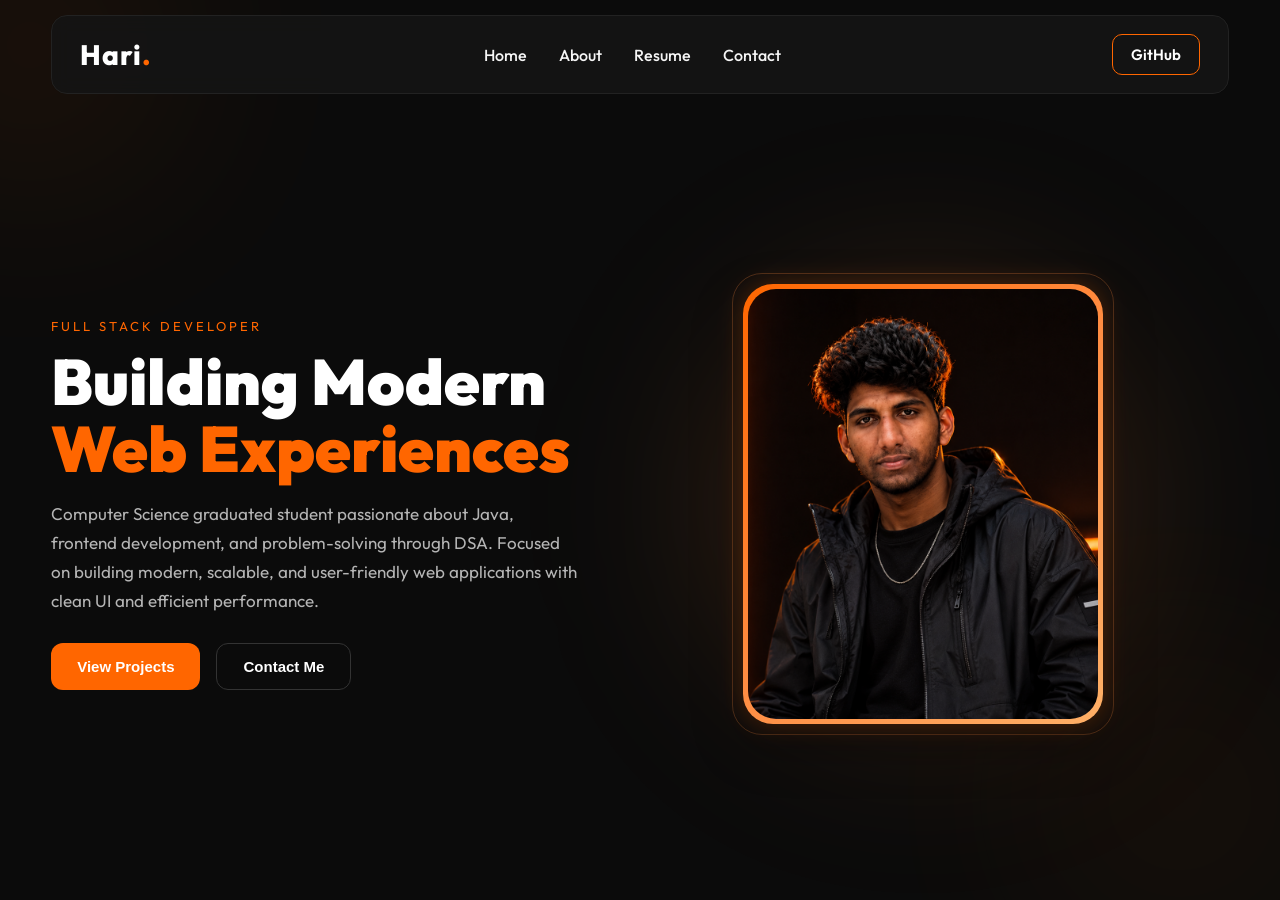
==== HTML/index.html @ cbb05d5c "Initial command: Portfolio web File's added" ====
<!DOCTYPE html>
<html lang="en">
<head>
  <meta charset="UTF-8" />
  <meta name="viewport" content="width=device-width, initial-scale=1.0"/>

  <title>Hari | Portfolio</title>

  <!-- GOOGLE FONT -->
  <link
    href="https://fonts.googleapis.com/css2?family=Outfit:wght@300;400;500;600;700;800;900&display=swap"
    rel="stylesheet"
  />

  <link rel="stylesheet" href="../CSS/style.css">
</head>

<body>

  <!-- BACKGROUND GLOW -->
  <div class="glow glow1"></div>
  <div class="glow glow2"></div>

  <!-- NAVBAR -->
  <header>

    <nav class="navbar">

      <h1 class="logo">
        Hari<span>.</span>
      </h1>

      <div class="nav-links">
        <a href="../HTML/index.html ">Home</a>
        <a href="../HTML/About.html">About</a>
        <a href="../HTML/Resume.html">Resume</a>
        <a href="../HTML/Contact.html">Contact</a>
      </div>

      <a
        href="https://github.com/Hari-bala-k"
        target="_blank"
        class="github-btn"
      >
        GitHub
      </a>

    </nav>

  </header>

  <!-- HERO SECTION -->

  <section class="hero" id="home">

    <!-- LEFT -->

    <div class="hero-content">

      <p class="subtitle">
        FULL STACK DEVELOPER
      </p>

      <h2>
        Building Modern
        <span>Web Experiences</span>
      </h2>

        <p class="description">
    Computer Science graduated student passionate about Java,
    frontend development, and problem-solving through DSA.
    Focused on building modern, scalable, and user-friendly
    web applications with clean UI and efficient performance.
    </p>

      <div class="hero-buttons">

        <button class="primary-btn" onclick="window.location.href='Project.html'">
          View Projects
        </button>

        <button class="secondary-btn" onclick="window.location.href='#contact'">
          Contact Me
        </button>

      </div>

    </div>

    <!-- RIGHT -->

    <div class="hero-image">

      <div class="image-border">

        <img
          src="../Media/Profile1.png"
          alt="profile"
        >

      </div>

    </div>

  </section>


</body>
</html>
---- CSS/style.css ----
/* RESET */

*{
  margin:0;
  padding:0;
  box-sizing:border-box;
}

/* BODY */

body{
  font-family:'Outfit',sans-serif;
  background:#0b0b0b;
  color:white;
  overflow-x:hidden;
  position:relative;
}

html{
  scroll-behavior:smooth;
}

/* GLOW EFFECT */

.glow{
  position:absolute;
  border-radius:50%;
  filter:blur(120px);
  z-index:-1;
}

.glow1{
  width:220px;
  height:220px;
  background:#ff6600;
  top:-80px;
  left:-80px;
  opacity:0.15;
}

.glow2{
  width:200px;
  height:200px;
  background:#ff6600;
  bottom:0;
  right:0;
  opacity:0.12;
}

/* NAVBAR */

.navbar{

  width:92%;

  margin:15px auto;

  padding:18px 28px;

  background:rgba(20,20,20,0.9);

  border:1px solid #222;

  border-radius:16px;

  backdrop-filter:blur(10px);

  display:flex;
  justify-content:space-between;
  align-items:center;

}

/* LOGO */

.logo{
  font-size:28px;
  font-weight:800;
  letter-spacing:1px;
}

.logo span{
  color:#ff6600;
}

/* NAV LINKS */

.nav-links{
  display:flex;
  gap:32px;
}

.nav-links a{
  text-decoration:none;
  color:#f5f5f5;
  font-size:16px;
  font-weight:500;
  position:relative;
  transition:0.3s;
}

.nav-links a::after{
  content:"";
  position:absolute;
  width:0%;
  height:2px;
  background:#ff6600;
  left:0;
  bottom:-5px;
  transition:0.3s;
}

.nav-links a:hover{
  color:#ff6600;
}

.nav-links a:hover::after{
  width:100%;
}

/* GITHUB BUTTON */

.github-btn{

  text-decoration:none;

  color:white;

  border:1px solid #ff6600;

  padding:10px 18px;

  border-radius:10px;

  font-size:15px;
  font-weight:600;

  transition:0.3s;
}

.github-btn:hover{
  background:#ff6600;
  transform:translateY(-2px);
  box-shadow:0 0 15px rgba(255,102,0,0.3);
}

/* HERO */

.hero{

  width:92%;

  min-height:calc(100vh - 110px);

  margin:auto;

  display:flex;
  justify-content:space-between;
  align-items:center;

  gap:35px;

}

/* HERO CONTENT */

.hero-content{
  flex:1;
}

/* SUBTITLE */

.subtitle{
  color:#ff6600;
  font-size:13px;
  letter-spacing:3px;
  margin-bottom:14px;
}

/* HEADING */

.hero-content h2{
  font-size:64px;
  line-height:1.05;
  font-weight:900;
  margin-bottom:18px;
}

.hero-content h2 span{
  color:#ff6600;
}

/* DESCRIPTION */

.description{
  color:#b5b5b5;
  font-size:17px;
  line-height:1.7;
  max-width:580px;
}

/* BUTTONS */

.hero-buttons{
  margin-top:28px;
  display:flex;
  gap:16px;
}

/* PRIMARY BUTTON */

.primary-btn{

  background:#ff6600;
  color:white;

  border:none;

  padding:14px 26px;

  border-radius:12px;

  font-size:15px;
  font-weight:700;

  cursor:pointer;

  transition:0.3s;
}

.primary-btn:hover{
  transform:translateY(-3px);
  box-shadow:0 0 20px rgba(255,102,0,0.35);
}

/* SECONDARY BUTTON */

.secondary-btn{

  background:transparent;
  color:white;

  border:1px solid #333;

  padding:14px 26px;

  border-radius:12px;

  font-size:15px;
  font-weight:700;

  cursor:pointer;

  transition:0.3s;
}

.secondary-btn:hover{
  border-color:#ff6600;
  color:#ff6600;
}

/* HERO IMAGE */
.hero-image{
  flex: 1;
  display: flex;
  justify-content: center;
  align-items: center;
  position: relative;
  padding: 40px;
}

/* BACKGROUND GLOW */

.hero-image::before{
  content: "";

  position: absolute;

  width: 500px;
  height: 500px;

  background: radial-gradient(
    circle,
    rgba(255,102,0,0.28) 0%,
    rgba(255,140,66,0.16) 40%,
    transparent 75%
  );

  border-radius: 50%;

  filter: blur(90px);

  animation: glowPulse 5s ease-in-out infinite;

  z-index: -2;
}

/* FLOATING ORANGE RING */

.hero-image::after{
  content: "";

  position: absolute;

  width: 380px;
  height: 460px;

  border: 1px solid rgba(255,140,66,0.25);

  border-radius: 30px;

  z-index: -1;
}

/* IMAGE CARD */

.image-border{
  position: relative;

  padding: 5px;

  border-radius: 30px;

  background: linear-gradient(
    135deg,
    #ff6600,
    #ff8c42,
    #ffb067
  );

  overflow: hidden;

  backdrop-filter: blur(10px);

  box-shadow:
    0 0 25px rgba(255,102,0,0.25),
    0 20px 50px rgba(0,0,0,0.35);

  transition: all 0.45s ease;
}

/* SHINE EFFECT */

.image-border::before{
  content: "";

  position: absolute;

  top: -120%;
  left: -50%;

  width: 90px;
  height: 320%;

  background: linear-gradient(
    to right,
    transparent,
    rgba(255,255,255,0.22),
    transparent
  );

  transform: rotate(25deg);

  transition: 0.8s ease;
}

.image-border:hover::before{
  left: 140%;
}

/* IMAGE */

.image-border img{
  width: 350px;
  height: 430px;

  object-fit: cover;

  border-radius: 28px;

  display: block;

  transition: transform 0.45s ease,
              filter 0.45s ease;
}

/* HOVER EFFECT */


.image-border:hover img{
  transform: scale(1.05);
  filter: brightness(1.05);
}

/* ANIMATIONS */

@keyframes glowPulse{
  0%{
    transform: scale(1);
    opacity: 0.8;
  }

  50%{
    transform: scale(1.08);
    opacity: 1;
  }

  100%{
    transform: scale(1);
    opacity: 0.8;
  }
}

@keyframes floatRing{
  0%{
    transform: translateY(0px);
  }

  50%{
    transform: translateY(-12px);
  }

  100%{
    transform: translateY(0px);
  }
}

/* RESPONSIVE */

@media(max-width:768px){

  .image-border img{
    width: 280px;
    height: 350px;
  }

  .hero-image::after{
    width: 310px;
    height: 390px;
  }
}
/* RESPONSIVE */

@media(max-width:1000px){

  .hero{
    flex-direction:column-reverse;
    justify-content:center;
    text-align:center;
    padding:20px 0;
  }

  .hero-buttons{
    justify-content:center;
  }

  .description{
    margin:auto;
  }

  .hero-content h2{
    font-size:52px;
  }

}

@media(max-width:768px){

  .navbar{
    flex-direction:column;
    gap:18px;
    padding:20px;
  }

  .nav-links{
    gap:20px;
    flex-wrap:wrap;
    justify-content:center;
  }

  .hero-content h2{
    font-size:42px;
  }

  .description{
    font-size:15px;
  }

  .image-border img{
    width:270px;
    height:340px;
  }

  .hero-buttons{
    flex-direction:column;
    align-items:center;

  }

  .primary-btn,
  .secondary-btn{
    width:200px;
  }

}

@media(max-width:480px){

  .hero-content h2{
    font-size:34px;
  }

  .description{
    font-size:14px;
  }

  .image-border img{
    width:230px;
    height:300px;
  }
  

}
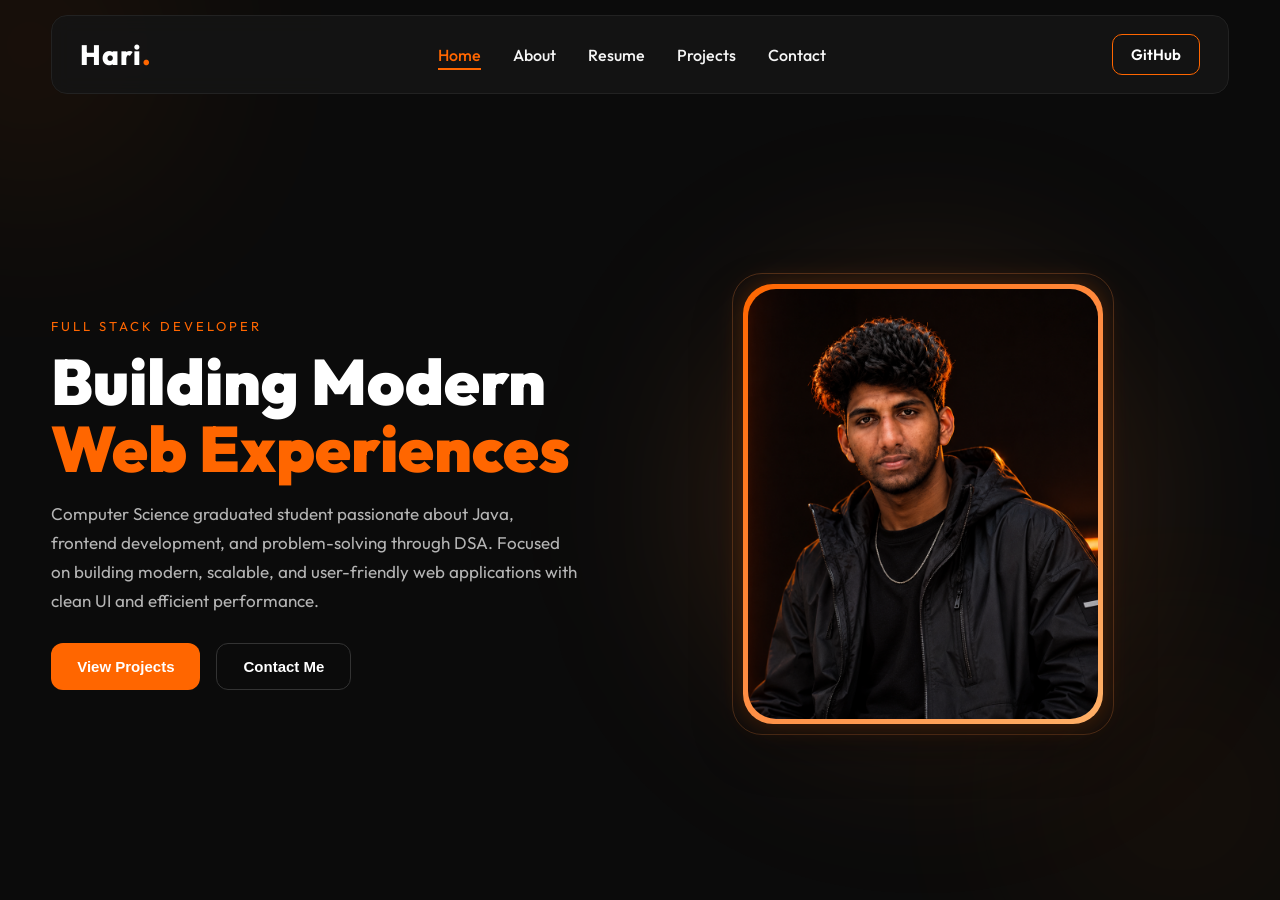
==== commit d5d94191: "Command: nav Section added to all pages" ====
--- a/HTML/index.html
+++ b/HTML/index.html
@@ -31,10 +31,11 @@
       </h1>
 
       <div class="nav-links">
-        <a href="../HTML/index.html ">Home</a>
-        <a href="../HTML/About.html">About</a>
-        <a href="../HTML/Resume.html">Resume</a>
-        <a href="../HTML/Contact.html">Contact</a>
+        <a href="index.html" class="active">Home</a>
+        <a href="About.html">About</a>
+        <a href="Resume.html">Resume</a>
+        <a href="Project.html">Projects</a>
+        <a href="Contact.html">Contact</a>
       </div>
 
       <a
@@ -66,12 +67,12 @@
         <span>Web Experiences</span>
       </h2>
 
-        <p class="description">
-    Computer Science graduated student passionate about Java,
-    frontend development, and problem-solving through DSA.
-    Focused on building modern, scalable, and user-friendly
-    web applications with clean UI and efficient performance.
-    </p>
+      <p class="description">
+        Computer Science graduated student passionate about Java,
+        frontend development, and problem-solving through DSA.
+        Focused on building modern, scalable, and user-friendly
+        web applications with clean UI and efficient performance.
+      </p>
 
       <div class="hero-buttons">
 
@@ -79,7 +80,7 @@
           View Projects
         </button>
 
-        <button class="secondary-btn" onclick="window.location.href='#contact'">
+        <button class="secondary-btn" onclick="window.location.href='Contact.html'">
           Contact Me
         </button>
 
@@ -103,7 +104,5 @@
     </div>
 
   </section>
-
-
-</body>
-</html>+  </body>
+  </html>
--- a/CSS/style.css
+++ b/CSS/style.css
@@ -110,8 +110,13 @@
   transition:0.3s;
 }
 
-.nav-links a:hover{
+.nav-links a:hover,
+.nav-links a.active{
   color:#ff6600;
+}
+
+.nav-links a.active::after{
+  width:100%;
 }
 
 .nav-links a:hover::after{
@@ -120,7 +125,7 @@
 
 /* GITHUB BUTTON */
 
-.github-btn{
+.navbar .github-btn{
 
   text-decoration:none;
 
@@ -138,7 +143,7 @@
   transition:0.3s;
 }
 
-.github-btn:hover{
+.navbar .github-btn:hover{
   background:#ff6600;
   transform:translateY(-2px);
   box-shadow:0 0 15px rgba(255,102,0,0.3);
@@ -258,6 +263,45 @@
   border-color:#ff6600;
   color:#ff6600;
 }
+
+/* RESPONSIVE NAVBAR */
+
+@media (max-width: 860px) {
+  .navbar {
+    flex-wrap: wrap;
+    gap: 16px;
+  }
+
+  .nav-links {
+    flex: 1 1 100%;
+    justify-content: center;
+    flex-wrap: wrap;
+    gap: 18px;
+  }
+}
+
+@media (max-width: 640px) {
+  .navbar {
+    flex-direction: column;
+    align-items: stretch;
+    padding: 18px 18px;
+  }
+
+  .nav-links {
+    justify-content: space-between;
+    gap: 12px;
+  }
+
+  .nav-links a {
+    font-size: 15px;
+  }
+
+  .navbar .github-btn {
+    width: 100%;
+    text-align: center;
+  }
+}
+
 
 /* HERO IMAGE */
 .hero-image{
@@ -520,4 +564,4 @@
   }
   
 
-}+}
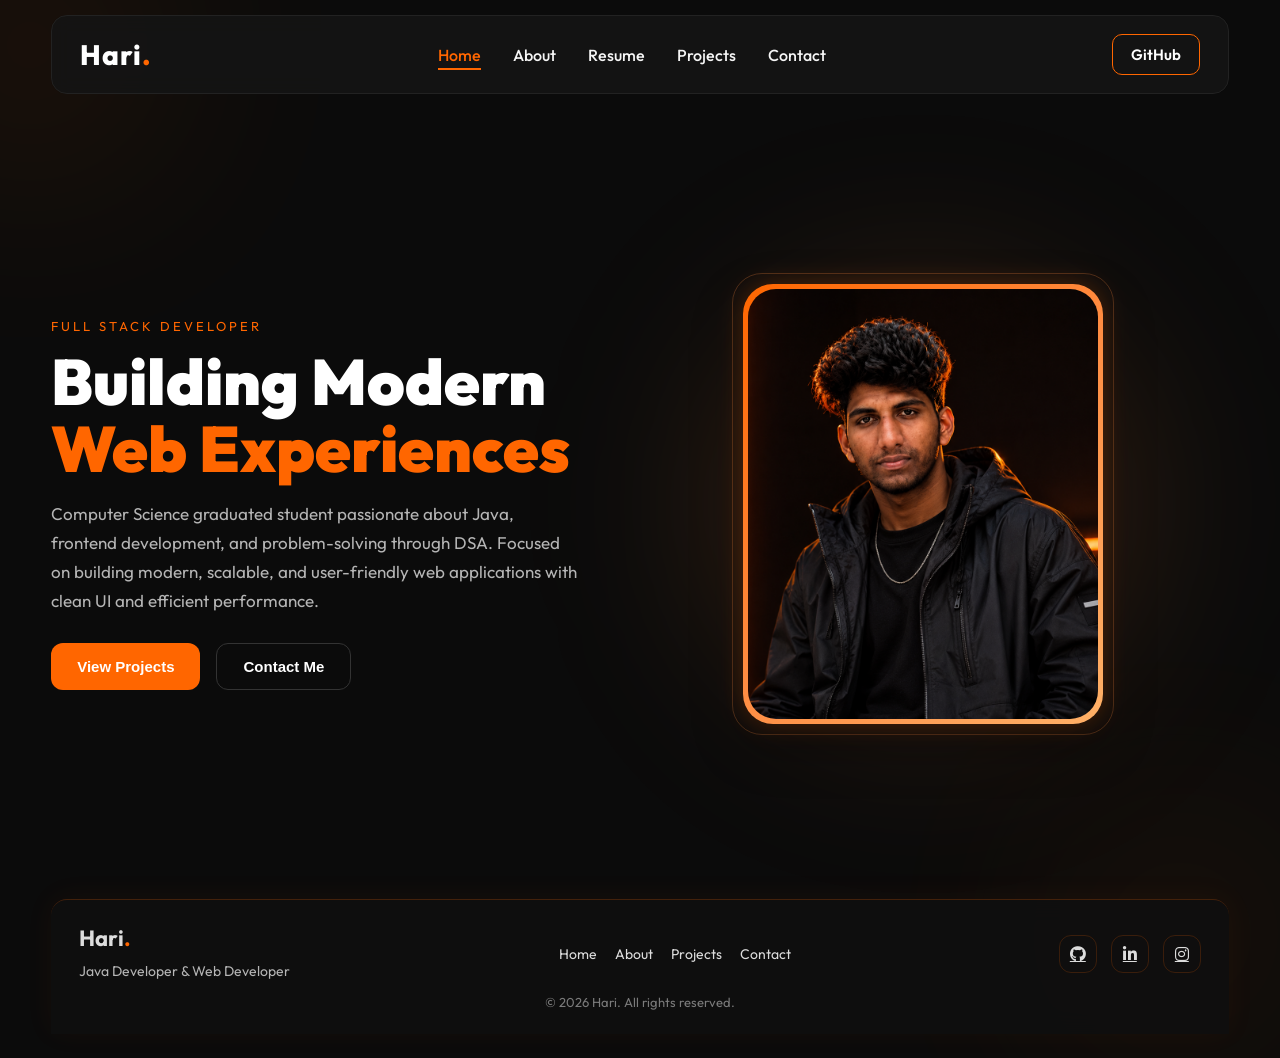
==== commit 6a94b425: "command: Footer Feature add to all the pages" ====
--- a/HTML/index.html
+++ b/HTML/index.html
@@ -11,6 +11,7 @@
     href="https://fonts.googleapis.com/css2?family=Outfit:wght@300;400;500;600;700;800;900&display=swap"
     rel="stylesheet"
   />
+  <link rel="stylesheet" href="https://cdnjs.cloudflare.com/ajax/libs/font-awesome/6.5.1/css/all.min.css" />
 
   <link rel="stylesheet" href="../CSS/style.css">
 </head>
@@ -104,5 +105,28 @@
     </div>
 
   </section>
+
+  <footer class="site-footer">
+    <div class="footer-top">
+      <div class="footer-brand">
+        <h2>Hari<span>.</span></h2>
+        <p>Java Developer & Web Developer</p>
+      </div>
+
+      <div class="footer-links">
+        <a href="index.html">Home</a>
+        <a href="About.html">About</a>
+        <a href="Project.html">Projects</a>
+        <a href="Contact.html">Contact</a>
+      </div>
+
+      <div class="footer-social">
+        <a href="https://github.com/Hari-bala-k" target="_blank" aria-label="GitHub"><i class="fab fa-github"></i></a>
+        <a href="https://www.linkedin.com/in/hari-bala-krishnan/" target="_blank" aria-label="LinkedIn"><i class="fab fa-linkedin-in"></i></a>
+        <a href="https://www.instagram.com/itz._.hxriee__?igsh=MWJyajVqOTRsd3dlaw==" target="_blank" aria-label="Instagram"><i class="fab fa-instagram"></i></a>
+      </div>
+    </div>
+    <p class="footer-copy">© 2026 Hari. All rights reserved.</p>
+  </footer>
   </body>
   </html>
--- a/CSS/style.css
+++ b/CSS/style.css
@@ -565,3 +565,114 @@
   
 
 }
+
+/* FOOTER */
+
+.site-footer{
+  width:92%;
+  margin:0 auto 24px;
+  padding:24px 28px;
+  border-top:1px solid rgba(255,102,0,0.22);
+  background:rgba(15,15,15,0.88);
+  backdrop-filter:blur(12px);
+  border-radius:16px 16px 0 0;
+  box-shadow:0 -2px 30px rgba(255,102,0,0.05);
+  color:#dcdcdc;
+}
+
+.footer-top{
+  display:flex;
+  justify-content:space-between;
+  align-items:center;
+  gap:24px;
+  flex-wrap:wrap;
+}
+
+.footer-brand h2{
+  font-size:22px;
+  margin-bottom:8px;
+}
+
+.footer-brand span{
+  color:#ff6600;
+}
+
+.footer-brand p{
+  color:#b5b5b5;
+  font-size:14px;
+  line-height:1.7;
+  max-width:280px;
+}
+
+.footer-links{
+  display:flex;
+  flex-wrap:wrap;
+  gap:18px;
+}
+
+.footer-links a{
+  color:#dcdcdc;
+  text-decoration:none;
+  font-size:14px;
+  transition:color 0.25s ease, transform 0.25s ease;
+}
+
+.footer-links a:hover{
+  color:#ff6600;
+  transform:translateY(-1px);
+}
+
+.footer-social{
+  display:flex;
+  gap:14px;
+}
+
+.footer-social a{
+  width:38px;
+  height:38px;
+  display:flex;
+  align-items:center;
+  justify-content:center;
+  border:1px solid rgba(255,102,0,0.18);
+  border-radius:12px;
+  color:#dcdcdc;
+  transition:background 0.25s ease, color 0.25s ease, transform 0.25s ease;
+}
+
+.footer-social a:hover{
+  background:rgba(255,102,0,0.16);
+  color:#ffcc99;
+  transform:translateY(-2px);
+}
+
+.footer-social i{
+  font-size:16px;
+}
+
+.footer-copy{
+  color:#7a7a7a;
+  font-size:13px;
+  text-align:center;
+  margin-top:10px;
+}
+
+@media (max-width:720px) {
+  .site-footer{
+    padding:20px 18px;
+  }
+
+  .footer-top{
+    flex-direction:column;
+    align-items:flex-start;
+  }
+
+  .footer-links{
+    width:100%;
+    justify-content:flex-start;
+    gap:12px;
+  }
+
+  .footer-copy{
+    text-align:left;
+  }
+}
